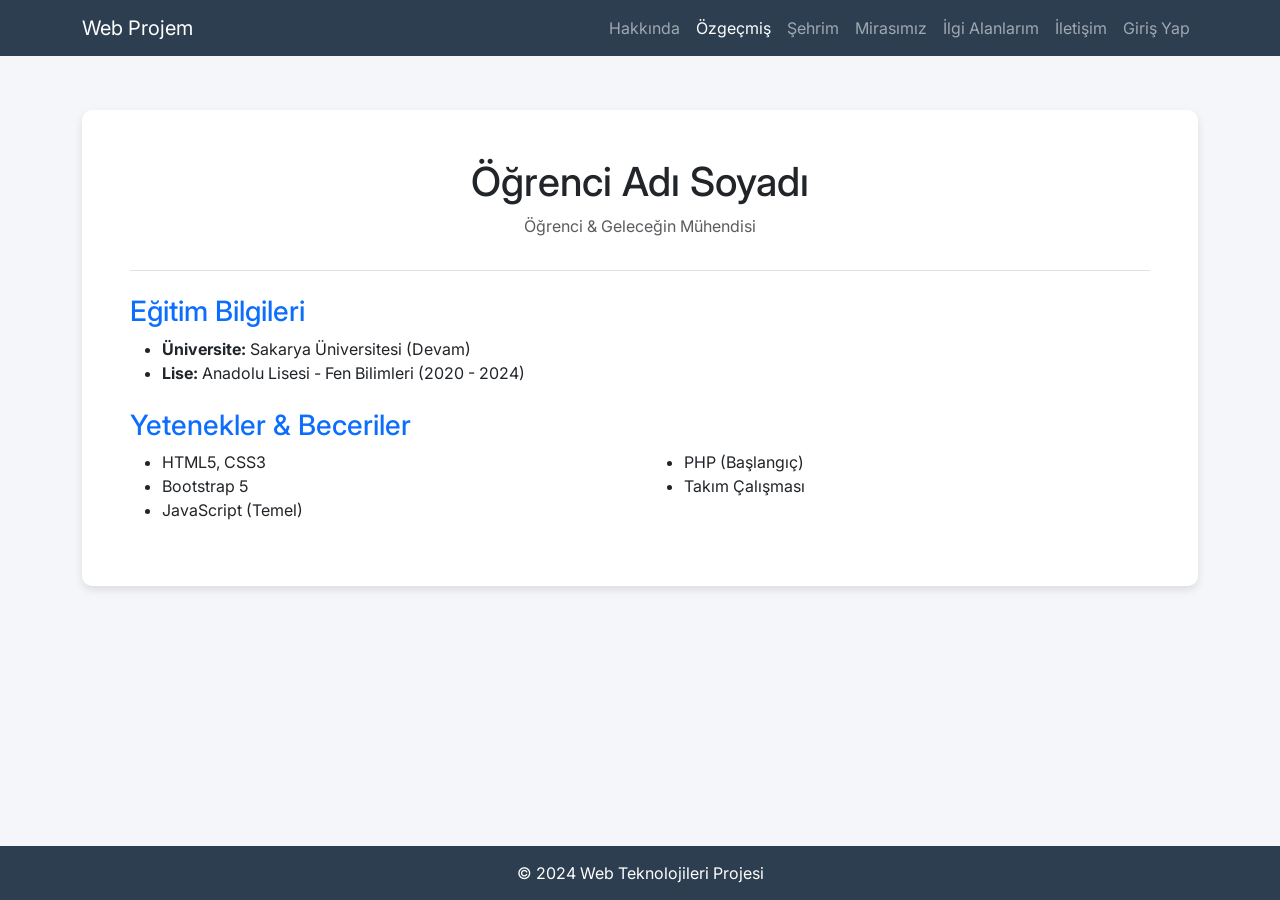
==== cv.html @ 94d3ac08 "cv ve şehrim kısmı eklendi" ====
<!DOCTYPE html>
<html lang="tr">
<head>
    <meta charset="UTF-8">
    <meta name="viewport" content="width=device-width, initial-scale=1.0">
    <title>Özgeçmiş - Benim Web Sitem</title>
    <link href="https://cdn.jsdelivr.net/npm/bootstrap@5.3.0/dist/css/bootstrap.min.css" rel="stylesheet">
    <link href="css/style.css" rel="stylesheet">
</head>
<body>
    <nav class="navbar navbar-expand-lg navbar-dark">
        <div class="container">
            <a class="navbar-brand" href="index.html">Web Projem</a>
            <div class="collapse navbar-collapse" id="menum">
                <ul class="navbar-nav ms-auto">
                    <li class="nav-item"><a class="nav-link" href="index.html">Hakkında</a></li>
                    <li class="nav-item"><a class="nav-link active" href="cv.html">Özgeçmiş</a></li>
                    <li class="nav-item"><a class="nav-link" href="sehrim.html">Şehrim</a></li>
                    <li class="nav-item"><a class="nav-link" href="mirasımız.html">Mirasımız</a></li>
                    <li class="nav-item"><a class="nav-link" href="ilgi.html">İlgi Alanlarım</a></li>
                    <li class="nav-item"><a class="nav-link" href="iletisim.html">İletişim</a></li>
                    <li class="nav-item"><a class="nav-link" href="login.html">Giriş Yap</a></li>
                </ul>
            </div>
        </div>
    </nav>

    <main class="container my-4">
        <article class="bg-white p-5 kutu-golge">
            <header class="border-bottom pb-3 mb-4 text-center">
                <h1>Öğrenci Adı Soyadı</h1>
                <p class="text-muted">Öğrenci & Geleceğin Mühendisi</p>
            </header>

            <section class="mb-4">
                <h3 class="text-primary">Eğitim Bilgileri</h3>
                <ul>
                    <li><strong>Üniversite:</strong> Sakarya Üniversitesi (Devam)</li>
                    <li><strong>Lise:</strong> Anadolu Lisesi - Fen Bilimleri (2020 - 2024)</li>
                </ul>
            </section>

            <section>
                <h3 class="text-primary">Yetenekler & Beceriler</h3>
                <div class="row">
                    <div class="col-md-6">
                        <ul>
                            <li>HTML5, CSS3</li>
                            <li>Bootstrap 5</li>
                            <li>JavaScript (Temel)</li>
                        </ul>
                    </div>
                    <div class="col-md-6">
                        <ul>
                            <li>PHP (Başlangıç)</li>
                            <li>Takım Çalışması</li>
                        </ul>
                    </div>
                </div>
            </section>
        </article>
    </main>

    <footer>
        <p class="mb-0">© 2024 Web Teknolojileri Projesi</p>
    </footer>
</body>
</html>
---- css/style.css ----
/* Google Fonts */
@import url('https://fonts.googleapis.com/css2?family=Inter:wght@300;400;600&display=swap');

body {
    font-family: 'Inter', sans-serif;
    background-color: #f4f6f9;
    display: flex;
    flex-direction: column;
    min-height: 100vh;
}

.navbar {
    background-color: #2c3e50;
}

.nav-link:hover {
    color: #f39c12 !important;
}

main {
    flex: 1;
    padding-top: 30px;
    padding-bottom: 50px;
}

footer {
    background-color: #2c3e50;
    color: white;
    text-align: center;
    padding: 15px 0;
    margin-top: auto;
}

.kutu-golge {
    box-shadow: 0 4px 8px rgba(0,0,0,0.1);
    border-radius: 10px;
}

.carousel-item img {
    height: 400px;
    object-fit: cover;
    border-radius: 10px;
}

.hata-mesaji {
    color: red;
    font-size: 13px;
    display: none;
    margin-top: 5px;
}
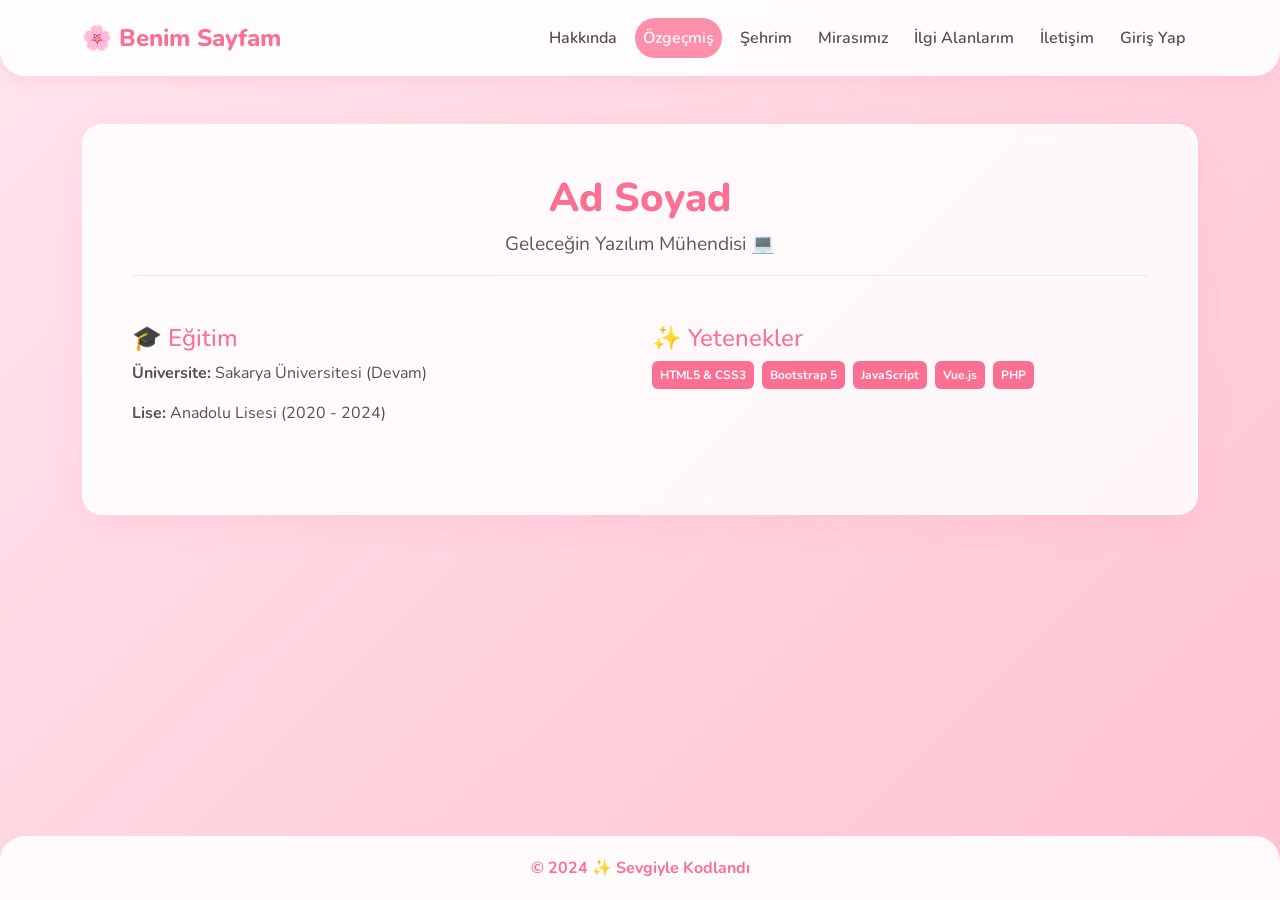
==== commit c5cd7aa0: "genel site görüntüsü güncellendi" ====
--- a/cv.html
+++ b/cv.html
@@ -3,20 +3,20 @@
 <head>
     <meta charset="UTF-8">
     <meta name="viewport" content="width=device-width, initial-scale=1.0">
-    <title>Özgeçmiş - Benim Web Sitem</title>
+    <title>Özgeçmiş 🎓</title>
     <link href="https://cdn.jsdelivr.net/npm/bootstrap@5.3.0/dist/css/bootstrap.min.css" rel="stylesheet">
     <link href="css/style.css" rel="stylesheet">
 </head>
 <body>
-    <nav class="navbar navbar-expand-lg navbar-dark">
+    <nav class="navbar navbar-expand-lg navbar-light sticky-top">
         <div class="container">
-            <a class="navbar-brand" href="index.html">Web Projem</a>
+            <a class="navbar-brand" href="index.html">🌸 Benim Sayfam</a>
             <div class="collapse navbar-collapse" id="menum">
                 <ul class="navbar-nav ms-auto">
                     <li class="nav-item"><a class="nav-link" href="index.html">Hakkında</a></li>
                     <li class="nav-item"><a class="nav-link active" href="cv.html">Özgeçmiş</a></li>
                     <li class="nav-item"><a class="nav-link" href="sehrim.html">Şehrim</a></li>
-                    <li class="nav-item"><a class="nav-link" href="mirasımız.html">Mirasımız</a></li>
+                    <li class="nav-item"><a class="nav-link" href="miras.html">Mirasımız</a></li>
                     <li class="nav-item"><a class="nav-link" href="ilgi.html">İlgi Alanlarım</a></li>
                     <li class="nav-item"><a class="nav-link" href="iletisim.html">İletişim</a></li>
                     <li class="nav-item"><a class="nav-link" href="login.html">Giriş Yap</a></li>
@@ -25,44 +25,35 @@
         </div>
     </nav>
 
-    <main class="container my-4">
-        <article class="bg-white p-5 kutu-golge">
-            <header class="border-bottom pb-3 mb-4 text-center">
-                <h1>Öğrenci Adı Soyadı</h1>
-                <p class="text-muted">Öğrenci & Geleceğin Mühendisi</p>
-            </header>
-
-            <section class="mb-4">
-                <h3 class="text-primary">Eğitim Bilgileri</h3>
-                <ul>
-                    <li><strong>Üniversite:</strong> Sakarya Üniversitesi (Devam)</li>
-                    <li><strong>Lise:</strong> Anadolu Lisesi - Fen Bilimleri (2020 - 2024)</li>
-                </ul>
-            </section>
-
-            <section>
-                <h3 class="text-primary">Yetenekler & Beceriler</h3>
-                <div class="row">
-                    <div class="col-md-6">
-                        <ul>
-                            <li>HTML5, CSS3</li>
-                            <li>Bootstrap 5</li>
-                            <li>JavaScript (Temel)</li>
-                        </ul>
-                    </div>
-                    <div class="col-md-6">
-                        <ul>
-                            <li>PHP (Başlangıç)</li>
-                            <li>Takım Çalışması</li>
-                        </ul>
-                    </div>
+    <main class="container my-5">
+        <div class="kutu-golge text-center p-5">
+            <h1 style="color: var(--secondary-color); font-weight: 800;">Ad Soyad</h1>
+            <p class="text-muted" style="font-size: 1.2rem;">Geleceğin Yazılım Mühendisi 💻</p>
+            <hr style="border-color: var(--primary-color);">
+            
+            <div class="row mt-5 text-start">
+                <div class="col-md-6 mb-4">
+                    <h4 style="color: var(--secondary-color);">🎓 Eğitim</h4>
+                    <p><strong>Üniversite:</strong> Sakarya Üniversitesi (Devam)</p>
+                    <p><strong>Lise:</strong> Anadolu Lisesi (2020 - 2024)</p>
                 </div>
-            </section>
-        </article>
+                <div class="col-md-6 mb-4">
+                    <h4 style="color: var(--secondary-color);">✨ Yetenekler</h4>
+                    <span class="badge bg-primary p-2 mb-2 me-1 border-0" style="background-color: var(--secondary-color) !important;">HTML5 & CSS3</span>
+                    <span class="badge bg-primary p-2 mb-2 me-1 border-0" style="background-color: var(--secondary-color) !important;">Bootstrap 5</span>
+                    <span class="badge bg-primary p-2 mb-2 me-1 border-0" style="background-color: var(--secondary-color) !important;">JavaScript</span>
+                    <span class="badge bg-primary p-2 mb-2 me-1 border-0" style="background-color: var(--secondary-color) !important;">Vue.js</span>
+                    <span class="badge bg-primary p-2 mb-2 border-0" style="background-color: var(--secondary-color) !important;">PHP</span>
+                </div>
+            </div>
+        </div>
     </main>
 
     <footer>
-        <p class="mb-0">© 2024 Web Teknolojileri Projesi</p>
+        <div class="container">
+            <p class="mb-0">© 2024 ✨ Sevgiyle Kodlandı</p>
+        </div>
     </footer>
+    <script src="https://cdn.jsdelivr.net/npm/bootstrap@5.3.0/dist/js/bootstrap.bundle.min.js"></script>
 </body>
 </html>
--- a/css/style.css
+++ b/css/style.css
@@ -1,50 +1,112 @@
-/* Google Fonts */
-@import url('https://fonts.googleapis.com/css2?family=Inter:wght@300;400;600&display=swap');
+@import url('https://fonts.googleapis.com/css2?family=Nunito:wght@400;600;700;800&display=swap');
+
+:root {
+    --primary-color: #ff8fab;
+    --secondary-color: #fb6f92;
+    --bg-color: #ffe5ec;
+    --card-bg: rgba(255, 255, 255, 0.85);
+    --text-color: #5c4d53;
+}
 
 body {
-    font-family: 'Inter', sans-serif;
-    background-color: #f4f6f9;
+    font-family: 'Nunito', sans-serif;
+    background: linear-gradient(135deg, #ffe5ec 0%, #ffc2d1 100%);
+    color: var(--text-color);
+    min-height: 100vh;
     display: flex;
     flex-direction: column;
-    min-height: 100vh;
 }
 
+/* Navbar */
 .navbar {
-    background-color: #2c3e50;
+    background: rgba(255, 255, 255, 0.9) !important;
+    backdrop-filter: blur(10px);
+    box-shadow: 0 4px 15px rgba(255, 143, 171, 0.2);
+    border-radius: 0 0 25px 25px;
+    padding: 15px 0;
+}
+.navbar-brand {
+    color: var(--secondary-color) !important;
+    font-weight: 800;
+    font-size: 1.5rem;
+}
+.nav-link {
+    color: var(--text-color) !important;
+    font-weight: 600;
+    margin: 0 5px;
+    border-radius: 20px;
+    transition: all 0.3s ease;
+}
+.nav-link:hover, .nav-link.active {
+    background-color: var(--primary-color);
+    color: white !important;
 }
 
-.nav-link:hover {
-    color: #f39c12 !important;
+/* Cards (Kutularımız) */
+.kutu-golge {
+    background: var(--card-bg);
+    border-radius: 20px;
+    box-shadow: 0 10px 30px rgba(255, 143, 171, 0.15);
+    border: 2px solid rgba(255, 255, 255, 0.6);
+    backdrop-filter: blur(8px);
+    transition: transform 0.3s ease;
+    padding: 20px;
+}
+.kutu-golge:hover {
+    transform: translateY(-5px);
 }
 
-main {
-    flex: 1;
-    padding-top: 30px;
-    padding-bottom: 50px;
+/* Butonlar */
+.btn-primary, .btn-success {
+    background-color: var(--secondary-color);
+    border: none;
+    border-radius: 25px;
+    padding: 10px 25px;
+    font-weight: 700;
+    transition: all 0.3s;
+}
+.btn-primary:hover, .btn-success:hover {
+    background-color: #e55b7e;
+    transform: scale(1.05);
+}
+.btn-light {
+    border-radius: 25px;
+    font-weight: 600;
 }
 
-footer {
-    background-color: #2c3e50;
-    color: white;
-    text-align: center;
-    padding: 15px 0;
-    margin-top: auto;
+/* Form Elemanları */
+.form-control, .form-select {
+    border-radius: 15px;
+    border: 2px solid #ffc2d1;
+    padding: 12px;
+}
+.form-control:focus, .form-select:focus {
+    box-shadow: 0 0 10px rgba(255, 143, 171, 0.3);
+    border-color: var(--secondary-color);
+    outline: none;
 }
 
-.kutu-golge {
-    box-shadow: 0 4px 8px rgba(0,0,0,0.1);
-    border-radius: 10px;
+/* Footer */
+footer {
+    background: rgba(255, 255, 255, 0.9);
+    backdrop-filter: blur(10px);
+    color: var(--secondary-color);
+    text-align: center;
+    padding: 20px 0;
+    margin-top: auto;
+    border-radius: 25px 25px 0 0;
+    font-weight: 700;
 }
 
-.carousel-item img {
-    height: 400px;
-    object-fit: cover;
-    border-radius: 10px;
+/* Görseller */
+img {
+    border-radius: 20px;
 }
 
 .hata-mesaji {
-    color: red;
-    font-size: 13px;
+    color: #e55b7e;
+    font-size: 14px;
     display: none;
     margin-top: 5px;
+    font-weight: 600;
 }
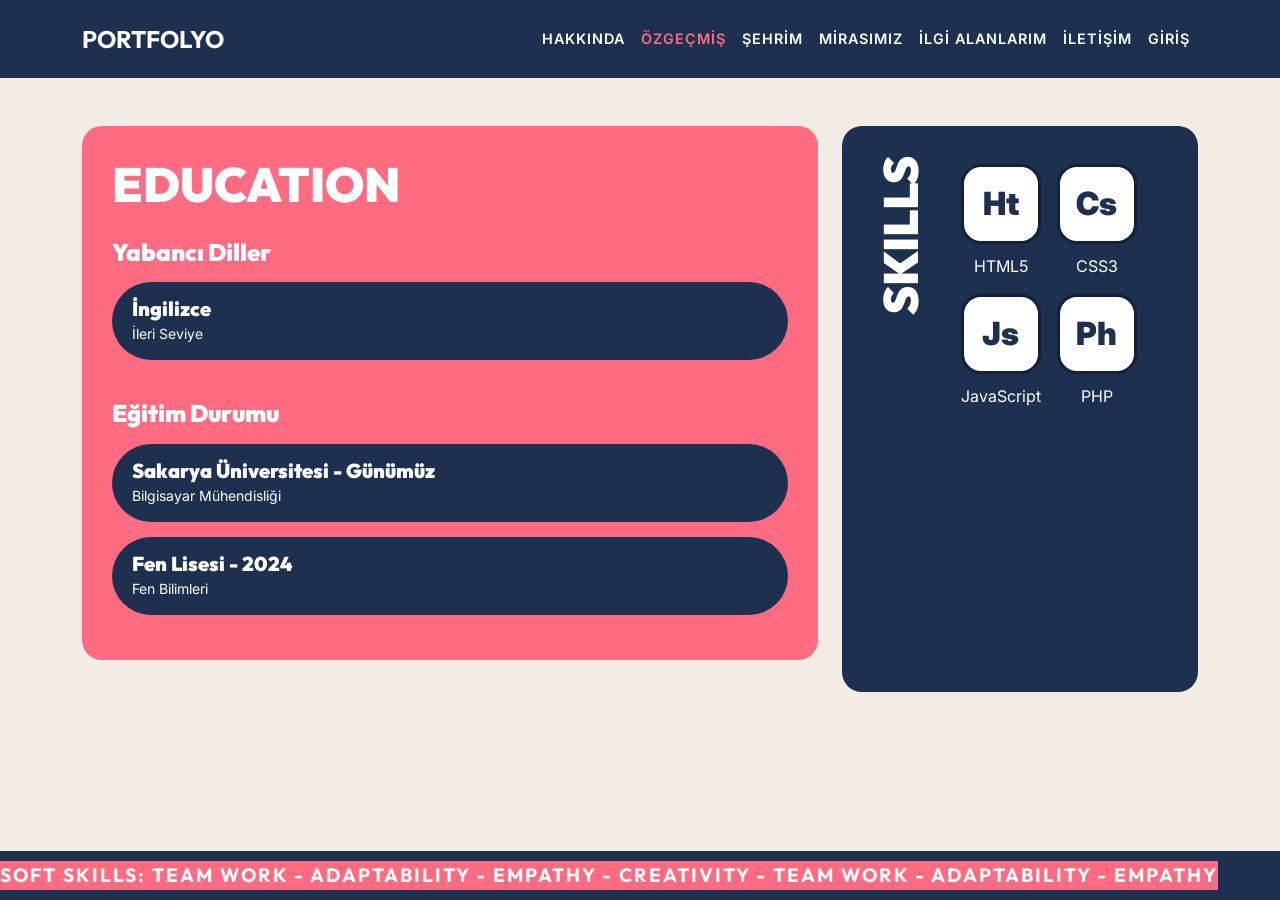
==== commit 367479bc: "site tasarımı iyileştirildi" ====
--- a/cv.html
+++ b/cv.html
@@ -3,57 +3,90 @@
 <head>
     <meta charset="UTF-8">
     <meta name="viewport" content="width=device-width, initial-scale=1.0">
-    <title>Özgeçmiş 🎓</title>
+    <title>Özgeçmiş - Portfolyo</title>
     <link href="https://cdn.jsdelivr.net/npm/bootstrap@5.3.0/dist/css/bootstrap.min.css" rel="stylesheet">
     <link href="css/style.css" rel="stylesheet">
 </head>
 <body>
-    <nav class="navbar navbar-expand-lg navbar-light sticky-top">
+
+    <nav class="navbar navbar-expand-lg navbar-dark">
         <div class="container">
-            <a class="navbar-brand" href="index.html">🌸 Benim Sayfam</a>
-            <div class="collapse navbar-collapse" id="menum">
+            <a class="navbar-brand" href="index.html">PORTFOLYO</a>
+            <button class="navbar-toggler" type="button" data-bs-toggle="collapse" data-bs-target="#navbarNav">
+                <span class="navbar-toggler-icon"></span>
+            </button>
+            <div class="collapse navbar-collapse" id="navbarNav">
                 <ul class="navbar-nav ms-auto">
                     <li class="nav-item"><a class="nav-link" href="index.html">Hakkında</a></li>
                     <li class="nav-item"><a class="nav-link active" href="cv.html">Özgeçmiş</a></li>
                     <li class="nav-item"><a class="nav-link" href="sehrim.html">Şehrim</a></li>
-                    <li class="nav-item"><a class="nav-link" href="miras.html">Mirasımız</a></li>
+                    <li class="nav-item"><a class="nav-link" href="mirasımız.html">Mirasımız</a></li>
                     <li class="nav-item"><a class="nav-link" href="ilgi.html">İlgi Alanlarım</a></li>
-                    <li class="nav-item"><a class="nav-link" href="iletisim.html">İletişim</a></li>
-                    <li class="nav-item"><a class="nav-link" href="login.html">Giriş Yap</a></li>
+                    <li class="nav-item"><a class="nav-link" href="iletişim.html">İletişim</a></li>
+                    <li class="nav-item"><a class="nav-link" href="login.html">Giriş</a></li>
                 </ul>
             </div>
         </div>
     </nav>
 
     <main class="container my-5">
-        <div class="kutu-golge text-center p-5">
-            <h1 style="color: var(--secondary-color); font-weight: 800;">Ad Soyad</h1>
-            <p class="text-muted" style="font-size: 1.2rem;">Geleceğin Yazılım Mühendisi 💻</p>
-            <hr style="border-color: var(--primary-color);">
-            
-            <div class="row mt-5 text-start">
-                <div class="col-md-6 mb-4">
-                    <h4 style="color: var(--secondary-color);">🎓 Eğitim</h4>
-                    <p><strong>Üniversite:</strong> Sakarya Üniversitesi (Devam)</p>
-                    <p><strong>Lise:</strong> Anadolu Lisesi (2020 - 2024)</p>
+        <div class="row">
+            <!-- Sol Taraf: Eğitim -->
+            <div class="col-md-8">
+                <div class="education-box">
+                    <h2 class="cv-section-title mb-4">EDUCATION</h2>
+                    
+                    <h4 class="mb-3 text-white">Yabancı Diller</h4>
+                    <div class="education-item">
+                        <h5 class="mb-0">İngilizce</h5>
+                        <small>İleri Seviye</small>
+                    </div>
+
+                    <h4 class="mb-3 mt-4 text-white">Eğitim Durumu</h4>
+                    <div class="education-item">
+                        <h5 class="mb-0">Sakarya Üniversitesi - Günümüz</h5>
+                        <small>Bilgisayar Mühendisliği</small>
+                    </div>
+                    <div class="education-item">
+                        <h5 class="mb-0">Fen Lisesi - 2024</h5>
+                        <small>Fen Bilimleri</small>
+                    </div>
                 </div>
-                <div class="col-md-6 mb-4">
-                    <h4 style="color: var(--secondary-color);">✨ Yetenekler</h4>
-                    <span class="badge bg-primary p-2 mb-2 me-1 border-0" style="background-color: var(--secondary-color) !important;">HTML5 & CSS3</span>
-                    <span class="badge bg-primary p-2 mb-2 me-1 border-0" style="background-color: var(--secondary-color) !important;">Bootstrap 5</span>
-                    <span class="badge bg-primary p-2 mb-2 me-1 border-0" style="background-color: var(--secondary-color) !important;">JavaScript</span>
-                    <span class="badge bg-primary p-2 mb-2 me-1 border-0" style="background-color: var(--secondary-color) !important;">Vue.js</span>
-                    <span class="badge bg-primary p-2 mb-2 border-0" style="background-color: var(--secondary-color) !important;">PHP</span>
+            </div>
+
+            <!-- Sağ Taraf: Beceriler -->
+            <div class="col-md-4">
+                <div class="skills-box">
+                    <h2 class="cv-section-title mb-4" style="writing-mode: vertical-rl; transform: rotate(180deg); float: left;">SKILLS</h2>
+                    <div class="d-flex flex-wrap justify-content-center">
+                        <div class="m-2">
+                            <div class="skill-icon">Ht</div>
+                            <span class="d-block mt-2">HTML5</span>
+                        </div>
+                        <div class="m-2">
+                            <div class="skill-icon">Cs</div>
+                            <span class="d-block mt-2">CSS3</span>
+                        </div>
+                        <div class="m-2">
+                            <div class="skill-icon">Js</div>
+                            <span class="d-block mt-2">JavaScript</span>
+                        </div>
+                        <div class="m-2">
+                            <div class="skill-icon">Ph</div>
+                            <span class="d-block mt-2">PHP</span>
+                        </div>
+                    </div>
                 </div>
             </div>
         </div>
     </main>
 
-    <footer>
-        <div class="container">
-            <p class="mb-0">© 2024 ✨ Sevgiyle Kodlandı</p>
+    <div class="marquee-container mt-auto">
+        <div class="marquee-content" style="background-color: var(--accent-pink);">
+            SOFT SKILLS: TEAM WORK - ADAPTABILITY - EMPATHY - CREATIVITY - TEAM WORK - ADAPTABILITY - EMPATHY
         </div>
-    </footer>
+    </div>
+
     <script src="https://cdn.jsdelivr.net/npm/bootstrap@5.3.0/dist/js/bootstrap.bundle.min.js"></script>
 </body>
-</html>+</html>
--- a/css/style.css
+++ b/css/style.css
@@ -1,112 +1,210 @@
-@import url('https://fonts.googleapis.com/css2?family=Nunito:wght@400;600;700;800&display=swap');
+@import url('https://fonts.googleapis.com/css2?family=Outfit:wght@400;700;900&family=Inter:wght@400;600&display=swap');
 
 :root {
-    --primary-color: #ff8fab;
-    --secondary-color: #fb6f92;
-    --bg-color: #ffe5ec;
-    --card-bg: rgba(255, 255, 255, 0.85);
-    --text-color: #5c4d53;
+    --bg-color: #f3ece4; /* Bej Arka Plan */
+    --primary-blue: #1e3050; /* Koyu Lacivert */
+    --dark-blue: #132035;
+    --accent-pink: #ff6b81; /* Aksan Pembe */
+    --light-pink: #ffb6c1;
+    --white: #ffffff;
 }
 
 body {
-    font-family: 'Nunito', sans-serif;
-    background: linear-gradient(135deg, #ffe5ec 0%, #ffc2d1 100%);
-    color: var(--text-color);
-    min-height: 100vh;
+    font-family: 'Inter', sans-serif;
+    background-color: var(--bg-color);
+    color: var(--dark-blue);
     display: flex;
     flex-direction: column;
+    min-height: 100vh;
+    margin: 0;
+}
+
+h1, h2, h3, h4, h5, h6 {
+    font-family: 'Outfit', sans-serif;
+    font-weight: 900;
 }
 
 /* Navbar */
 .navbar {
-    background: rgba(255, 255, 255, 0.9) !important;
-    backdrop-filter: blur(10px);
-    box-shadow: 0 4px 15px rgba(255, 143, 171, 0.2);
-    border-radius: 0 0 25px 25px;
-    padding: 15px 0;
+    background-color: var(--primary-blue);
+    padding: 1rem 0;
 }
 .navbar-brand {
-    color: var(--secondary-color) !important;
-    font-weight: 800;
+    font-family: 'Outfit', sans-serif;
     font-size: 1.5rem;
+    font-weight: 700;
+    color: var(--white) !important;
 }
 .nav-link {
-    color: var(--text-color) !important;
+    color: var(--white) !important;
     font-weight: 600;
-    margin: 0 5px;
-    border-radius: 20px;
-    transition: all 0.3s ease;
+    text-transform: uppercase;
+    font-size: 0.9rem;
+    letter-spacing: 1px;
 }
 .nav-link:hover, .nav-link.active {
-    background-color: var(--primary-color);
-    color: white !important;
-}
-
-/* Cards (Kutularımız) */
-.kutu-golge {
-    background: var(--card-bg);
-    border-radius: 20px;
-    box-shadow: 0 10px 30px rgba(255, 143, 171, 0.15);
-    border: 2px solid rgba(255, 255, 255, 0.6);
-    backdrop-filter: blur(8px);
-    transition: transform 0.3s ease;
-    padding: 20px;
-}
-.kutu-golge:hover {
-    transform: translateY(-5px);
-}
-
-/* Butonlar */
-.btn-primary, .btn-success {
-    background-color: var(--secondary-color);
-    border: none;
-    border-radius: 25px;
-    padding: 10px 25px;
+    color: var(--accent-pink) !important;
+}
+
+/* Kayan Yazı Animasyonu (Marquee) */
+.marquee-container {
+    background-color: var(--primary-blue);
+    color: var(--white);
+    padding: 10px 0;
+    overflow: hidden;
+    white-space: nowrap;
+    position: relative;
+    width: 100%;
+}
+.marquee-content {
+    display: inline-block;
+    animation: marquee 20s linear infinite;
+    font-family: 'Outfit', sans-serif;
     font-weight: 700;
-    transition: all 0.3s;
-}
-.btn-primary:hover, .btn-success:hover {
-    background-color: #e55b7e;
-    transform: scale(1.05);
-}
-.btn-light {
-    border-radius: 25px;
+    font-size: 1.2rem;
+    letter-spacing: 2px;
+}
+@keyframes marquee {
+    0% { transform: translateX(0); }
+    100% { transform: translateX(-50%); }
+}
+
+/* Hakkında (Hero) Kısmı */
+.hero-title {
+    font-size: 5rem;
+    color: var(--primary-blue);
+    line-height: 1;
+    margin-bottom: 2rem;
+    text-transform: uppercase;
+}
+.hero-badge {
+    background-color: var(--accent-pink);
+    color: var(--white);
+    padding: 5px 15px;
+    border-radius: 20px;
+    font-size: 1rem;
+    position: relative;
+    top: -20px;
+    left: 10px;
+    display: inline-block;
+    transform: rotate(-10deg);
+}
+
+.profile-card {
+    background: var(--white);
+    border-radius: 20px;
+    padding: 30px;
+    box-shadow: 0 10px 30px rgba(0,0,0,0.05);
+    position: relative;
+    overflow: hidden;
+}
+.profile-card::before {
+    content: '';
+    position: absolute;
+    top: -50px;
+    right: -50px;
+    width: 150px;
+    height: 150px;
+    background: var(--light-pink);
+    border-radius: 50%;
+    z-index: 0;
+}
+.profile-img-wrapper {
+    position: relative;
+    z-index: 1;
+}
+.profile-img {
+    width: 100%;
+    border-radius: 50%;
+    border: 5px solid var(--white);
+    box-shadow: 0 5px 15px rgba(0,0,0,0.1);
+}
+
+/* Eğitim ve Yetenekler Kutuları (Özgeçmiş) */
+.cv-section-title {
+    font-size: 3rem;
+    color: var(--white);
+    text-transform: uppercase;
+    margin: 0;
+}
+.education-box {
+    background-color: var(--accent-pink);
+    border-radius: 20px;
+    padding: 30px;
+    color: var(--white);
+    margin-bottom: 2rem;
+}
+.education-item {
+    background-color: var(--primary-blue);
+    padding: 15px 20px;
+    border-radius: 50px;
+    margin-bottom: 15px;
+    display: inline-block;
+    width: 100%;
+}
+.skills-box {
+    background-color: var(--primary-blue);
+    border-radius: 20px;
+    padding: 30px;
+    color: var(--white);
+    text-align: center;
+    height: 100%;
+}
+.skill-icon {
+    width: 80px;
+    height: 80px;
+    background: var(--white);
+    color: var(--primary-blue);
+    border-radius: 20px;
+    display: flex;
+    align-items: center;
+    justify-content: center;
+    font-size: 2rem;
+    font-weight: 900;
+    margin: 0 auto 10px;
+    border: 3px solid var(--dark-blue);
+}
+
+/* API Kartları */
+.api-grid {
+    display: grid;
+    grid-template-columns: repeat(auto-fill, minmax(220px, 1fr));
+    gap: 30px;
+}
+.movie-card {
+    background: var(--white);
+    border-radius: 15px;
+    overflow: hidden;
+    box-shadow: 0 5px 15px rgba(0,0,0,0.05);
+    transition: transform 0.3s;
+    border: 2px solid transparent;
+}
+.movie-card:hover {
+    transform: translateY(-10px);
+    border-color: var(--accent-pink);
+}
+.movie-img {
+    width: 100%;
+    height: 320px;
+    object-fit: cover;
+}
+.movie-info {
+    padding: 15px;
+}
+.movie-title {
+    font-size: 1.2rem;
+    color: var(--primary-blue);
+    margin-bottom: 5px;
+}
+.movie-year {
+    color: var(--accent-pink);
     font-weight: 600;
 }
 
-/* Form Elemanları */
-.form-control, .form-select {
-    border-radius: 15px;
-    border: 2px solid #ffc2d1;
-    padding: 12px;
-}
-.form-control:focus, .form-select:focus {
-    box-shadow: 0 0 10px rgba(255, 143, 171, 0.3);
-    border-color: var(--secondary-color);
-    outline: none;
-}
-
-/* Footer */
 footer {
-    background: rgba(255, 255, 255, 0.9);
-    backdrop-filter: blur(10px);
-    color: var(--secondary-color);
+    background-color: var(--primary-blue);
+    color: var(--white);
     text-align: center;
     padding: 20px 0;
     margin-top: auto;
-    border-radius: 25px 25px 0 0;
-    font-weight: 700;
-}
-
-/* Görseller */
-img {
-    border-radius: 20px;
-}
-
-.hata-mesaji {
-    color: #e55b7e;
-    font-size: 14px;
-    display: none;
-    margin-top: 5px;
-    font-weight: 600;
-}+}
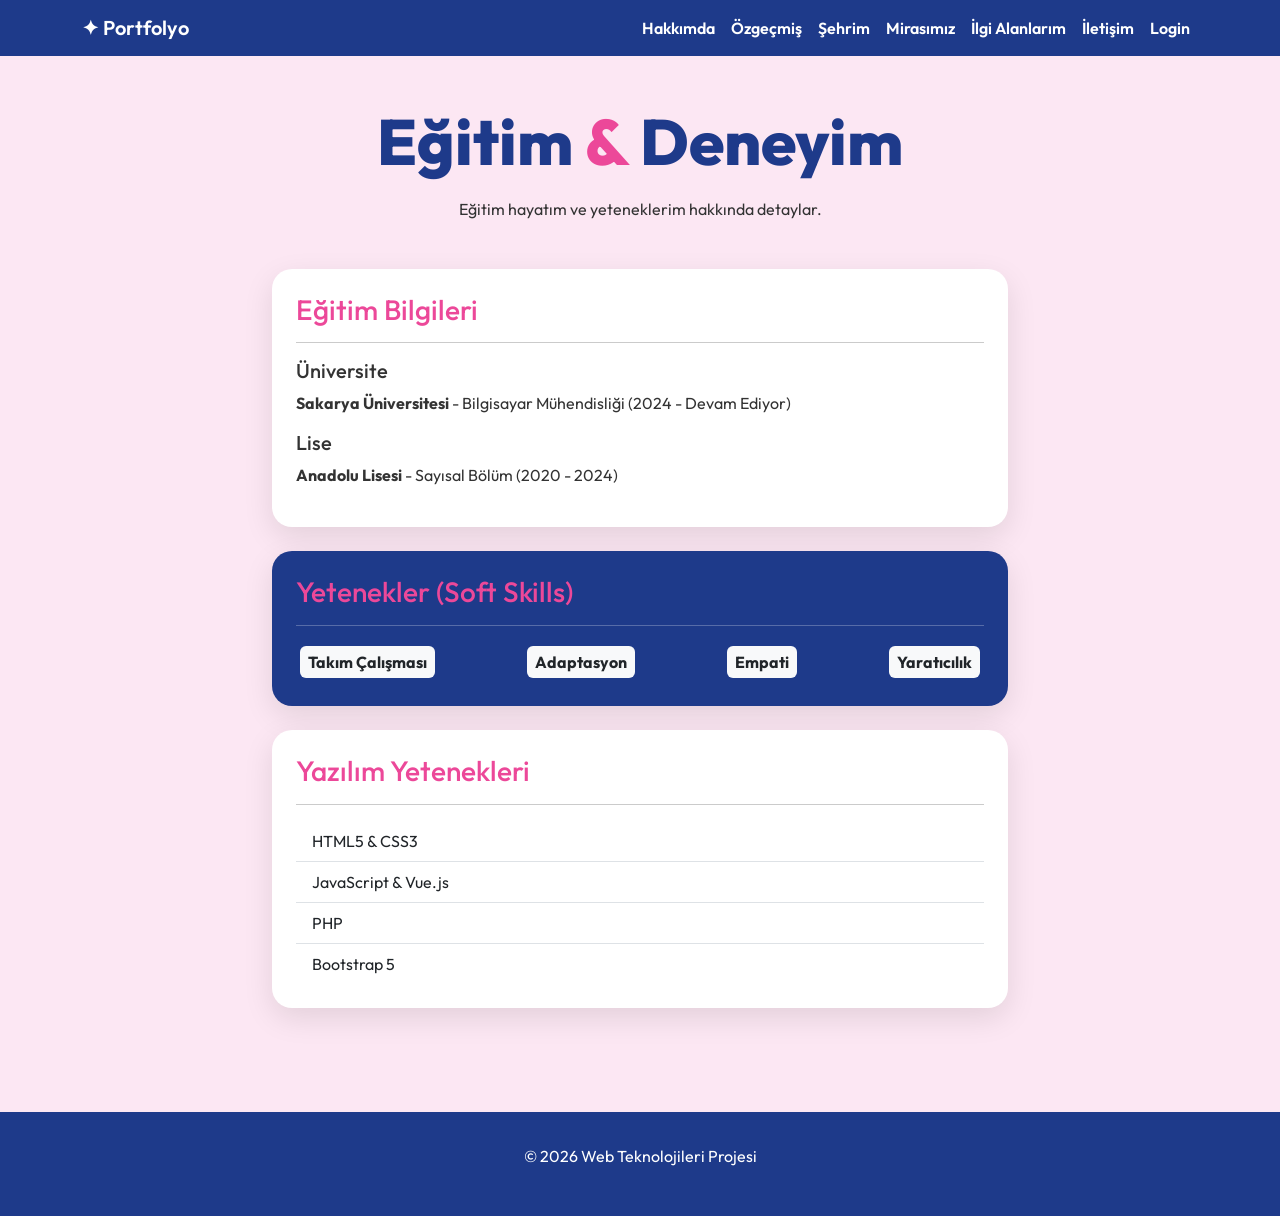
==== commit 7563c9bc: "site içerisindeki yazılar düzenlendi" ====
--- a/cv.html
+++ b/cv.html
@@ -3,90 +3,77 @@
 <head>
     <meta charset="UTF-8">
     <meta name="viewport" content="width=device-width, initial-scale=1.0">
-    <title>Özgeçmiş - Portfolyo</title>
+    <title>Özgeçmiş | Portfolyo</title>
     <link href="https://cdn.jsdelivr.net/npm/bootstrap@5.3.0/dist/css/bootstrap.min.css" rel="stylesheet">
-    <link href="css/style.css" rel="stylesheet">
+    <link rel="stylesheet" href="css/style.css">
 </head>
 <body>
-
     <nav class="navbar navbar-expand-lg navbar-dark">
         <div class="container">
-            <a class="navbar-brand" href="index.html">PORTFOLYO</a>
+            <a class="navbar-brand" href="index.html">✦ Portfolyo</a>
             <button class="navbar-toggler" type="button" data-bs-toggle="collapse" data-bs-target="#navbarNav">
                 <span class="navbar-toggler-icon"></span>
             </button>
             <div class="collapse navbar-collapse" id="navbarNav">
                 <ul class="navbar-nav ms-auto">
-                    <li class="nav-item"><a class="nav-link" href="index.html">Hakkında</a></li>
+                    <li class="nav-item"><a class="nav-link" href="index.html">Hakkımda</a></li>
                     <li class="nav-item"><a class="nav-link active" href="cv.html">Özgeçmiş</a></li>
                     <li class="nav-item"><a class="nav-link" href="sehrim.html">Şehrim</a></li>
-                    <li class="nav-item"><a class="nav-link" href="mirasımız.html">Mirasımız</a></li>
+                    <li class="nav-item"><a class="nav-link" href="mirasimiz.html">Mirasımız</a></li>
                     <li class="nav-item"><a class="nav-link" href="ilgi.html">İlgi Alanlarım</a></li>
-                    <li class="nav-item"><a class="nav-link" href="iletişim.html">İletişim</a></li>
-                    <li class="nav-item"><a class="nav-link" href="login.html">Giriş</a></li>
+                    <li class="nav-item"><a class="nav-link" href="iletisim.html">İletişim</a></li>
+                    <li class="nav-item"><a class="nav-link" href="login.html">Login</a></li>
                 </ul>
             </div>
         </div>
     </nav>
 
-    <main class="container my-5">
-        <div class="row">
-            <!-- Sol Taraf: Eğitim -->
-            <div class="col-md-8">
-                <div class="education-box">
-                    <h2 class="cv-section-title mb-4">EDUCATION</h2>
+    <div class="container mt-5">
+        <header class="text-center mb-5">
+            <h1 class="hero-title">Eğitim <span>&</span> Deneyim</h1>
+            <p>Eğitim hayatım ve yeteneklerim hakkında detaylar.</p>
+        </header>
+
+        <section class="row">
+            <div class="col-md-8 mx-auto">
+                <article class="card-custom p-4 mb-4">
+                    <h3 style="color: var(--primary-pink);">Eğitim Bilgileri</h3>
+                    <hr>
+                    <h5>Üniversite</h5>
+                    <p><strong>Sakarya Üniversitesi</strong> - Bilgisayar Mühendisliği (2024 - Devam Ediyor)</p>
                     
-                    <h4 class="mb-3 text-white">Yabancı Diller</h4>
-                    <div class="education-item">
-                        <h5 class="mb-0">İngilizce</h5>
-                        <small>İleri Seviye</small>
+                    <h5>Lise</h5>
+                    <p><strong>Anadolu Lisesi</strong> - Sayısal Bölüm (2020 - 2024)</p>
+                </article>
+
+                <article class="card-custom p-4 mb-4" style="background-color: var(--primary-blue); color: white;">
+                    <h3 style="color: var(--primary-pink);">Yetenekler (Soft Skills)</h3>
+                    <hr style="border-color: white;">
+                    <div class="d-flex justify-content-between flex-wrap">
+                        <span class="badge bg-light text-dark fs-6 m-1 p-2">Takım Çalışması</span>
+                        <span class="badge bg-light text-dark fs-6 m-1 p-2">Adaptasyon</span>
+                        <span class="badge bg-light text-dark fs-6 m-1 p-2">Empati</span>
+                        <span class="badge bg-light text-dark fs-6 m-1 p-2">Yaratıcılık</span>
                     </div>
+                </article>
 
-                    <h4 class="mb-3 mt-4 text-white">Eğitim Durumu</h4>
-                    <div class="education-item">
-                        <h5 class="mb-0">Sakarya Üniversitesi - Günümüz</h5>
-                        <small>Bilgisayar Mühendisliği</small>
-                    </div>
-                    <div class="education-item">
-                        <h5 class="mb-0">Fen Lisesi - 2024</h5>
-                        <small>Fen Bilimleri</small>
-                    </div>
-                </div>
+                <article class="card-custom p-4 mb-4">
+                    <h3 style="color: var(--primary-pink);">Yazılım Yetenekleri</h3>
+                    <hr>
+                    <ul class="list-group list-group-flush">
+                        <li class="list-group-item bg-transparent">HTML5 & CSS3</li>
+                        <li class="list-group-item bg-transparent">JavaScript & Vue.js</li>
+                        <li class="list-group-item bg-transparent">PHP</li>
+                        <li class="list-group-item bg-transparent">Bootstrap 5</li>
+                    </ul>
+                </article>
             </div>
-
-            <!-- Sağ Taraf: Beceriler -->
-            <div class="col-md-4">
-                <div class="skills-box">
-                    <h2 class="cv-section-title mb-4" style="writing-mode: vertical-rl; transform: rotate(180deg); float: left;">SKILLS</h2>
-                    <div class="d-flex flex-wrap justify-content-center">
-                        <div class="m-2">
-                            <div class="skill-icon">Ht</div>
-                            <span class="d-block mt-2">HTML5</span>
-                        </div>
-                        <div class="m-2">
-                            <div class="skill-icon">Cs</div>
-                            <span class="d-block mt-2">CSS3</span>
-                        </div>
-                        <div class="m-2">
-                            <div class="skill-icon">Js</div>
-                            <span class="d-block mt-2">JavaScript</span>
-                        </div>
-                        <div class="m-2">
-                            <div class="skill-icon">Ph</div>
-                            <span class="d-block mt-2">PHP</span>
-                        </div>
-                    </div>
-                </div>
-            </div>
-        </div>
-    </main>
-
-    <div class="marquee-container mt-auto">
-        <div class="marquee-content" style="background-color: var(--accent-pink);">
-            SOFT SKILLS: TEAM WORK - ADAPTABILITY - EMPATHY - CREATIVITY - TEAM WORK - ADAPTABILITY - EMPATHY
-        </div>
+        </section>
     </div>
 
+    <footer class="footer">
+        <p>&copy; 2026 Web Teknolojileri Projesi</p>
+    </footer>
     <script src="https://cdn.jsdelivr.net/npm/bootstrap@5.3.0/dist/js/bootstrap.bundle.min.js"></script>
 </body>
 </html>
--- a/css/style.css
+++ b/css/style.css
@@ -1,210 +1,108 @@
-@import url('https://fonts.googleapis.com/css2?family=Outfit:wght@400;700;900&family=Inter:wght@400;600&display=swap');
+@import url('https://fonts.googleapis.com/css2?family=Outfit:wght@400;600;800&display=swap');
 
 :root {
-    --bg-color: #f3ece4; /* Bej Arka Plan */
-    --primary-blue: #1e3050; /* Koyu Lacivert */
-    --dark-blue: #132035;
-    --accent-pink: #ff6b81; /* Aksan Pembe */
-    --light-pink: #ffb6c1;
+    --primary-blue: #1e3a8a;
+    --primary-pink: #ec4899;
+    --bg-color: #fce7f3;
+    --text-color: #333;
     --white: #ffffff;
 }
 
 body {
-    font-family: 'Inter', sans-serif;
+    font-family: 'Outfit', sans-serif;
     background-color: var(--bg-color);
-    color: var(--dark-blue);
-    display: flex;
-    flex-direction: column;
-    min-height: 100vh;
-    margin: 0;
+    color: var(--text-color);
 }
 
-h1, h2, h3, h4, h5, h6 {
-    font-family: 'Outfit', sans-serif;
-    font-weight: 900;
+.navbar {
+    background-color: var(--primary-blue) !important;
 }
 
-/* Navbar */
-.navbar {
-    background-color: var(--primary-blue);
-    padding: 1rem 0;
-}
-.navbar-brand {
-    font-family: 'Outfit', sans-serif;
-    font-size: 1.5rem;
-    font-weight: 700;
+.navbar-brand, .nav-link {
     color: var(--white) !important;
-}
-.nav-link {
-    color: var(--white) !important;
-    font-weight: 600;
-    text-transform: uppercase;
-    font-size: 0.9rem;
-    letter-spacing: 1px;
-}
-.nav-link:hover, .nav-link.active {
-    color: var(--accent-pink) !important;
-}
-
-/* Kayan Yazı Animasyonu (Marquee) */
-.marquee-container {
-    background-color: var(--primary-blue);
-    color: var(--white);
-    padding: 10px 0;
-    overflow: hidden;
-    white-space: nowrap;
-    position: relative;
-    width: 100%;
-}
-.marquee-content {
-    display: inline-block;
-    animation: marquee 20s linear infinite;
-    font-family: 'Outfit', sans-serif;
-    font-weight: 700;
-    font-size: 1.2rem;
-    letter-spacing: 2px;
-}
-@keyframes marquee {
-    0% { transform: translateX(0); }
-    100% { transform: translateX(-50%); }
-}
-
-/* Hakkında (Hero) Kısmı */
-.hero-title {
-    font-size: 5rem;
-    color: var(--primary-blue);
-    line-height: 1;
-    margin-bottom: 2rem;
-    text-transform: uppercase;
-}
-.hero-badge {
-    background-color: var(--accent-pink);
-    color: var(--white);
-    padding: 5px 15px;
-    border-radius: 20px;
-    font-size: 1rem;
-    position: relative;
-    top: -20px;
-    left: 10px;
-    display: inline-block;
-    transform: rotate(-10deg);
-}
-
-.profile-card {
-    background: var(--white);
-    border-radius: 20px;
-    padding: 30px;
-    box-shadow: 0 10px 30px rgba(0,0,0,0.05);
-    position: relative;
-    overflow: hidden;
-}
-.profile-card::before {
-    content: '';
-    position: absolute;
-    top: -50px;
-    right: -50px;
-    width: 150px;
-    height: 150px;
-    background: var(--light-pink);
-    border-radius: 50%;
-    z-index: 0;
-}
-.profile-img-wrapper {
-    position: relative;
-    z-index: 1;
-}
-.profile-img {
-    width: 100%;
-    border-radius: 50%;
-    border: 5px solid var(--white);
-    box-shadow: 0 5px 15px rgba(0,0,0,0.1);
-}
-
-/* Eğitim ve Yetenekler Kutuları (Özgeçmiş) */
-.cv-section-title {
-    font-size: 3rem;
-    color: var(--white);
-    text-transform: uppercase;
-    margin: 0;
-}
-.education-box {
-    background-color: var(--accent-pink);
-    border-radius: 20px;
-    padding: 30px;
-    color: var(--white);
-    margin-bottom: 2rem;
-}
-.education-item {
-    background-color: var(--primary-blue);
-    padding: 15px 20px;
-    border-radius: 50px;
-    margin-bottom: 15px;
-    display: inline-block;
-    width: 100%;
-}
-.skills-box {
-    background-color: var(--primary-blue);
-    border-radius: 20px;
-    padding: 30px;
-    color: var(--white);
-    text-align: center;
-    height: 100%;
-}
-.skill-icon {
-    width: 80px;
-    height: 80px;
-    background: var(--white);
-    color: var(--primary-blue);
-    border-radius: 20px;
-    display: flex;
-    align-items: center;
-    justify-content: center;
-    font-size: 2rem;
-    font-weight: 900;
-    margin: 0 auto 10px;
-    border: 3px solid var(--dark-blue);
-}
-
-/* API Kartları */
-.api-grid {
-    display: grid;
-    grid-template-columns: repeat(auto-fill, minmax(220px, 1fr));
-    gap: 30px;
-}
-.movie-card {
-    background: var(--white);
-    border-radius: 15px;
-    overflow: hidden;
-    box-shadow: 0 5px 15px rgba(0,0,0,0.05);
-    transition: transform 0.3s;
-    border: 2px solid transparent;
-}
-.movie-card:hover {
-    transform: translateY(-10px);
-    border-color: var(--accent-pink);
-}
-.movie-img {
-    width: 100%;
-    height: 320px;
-    object-fit: cover;
-}
-.movie-info {
-    padding: 15px;
-}
-.movie-title {
-    font-size: 1.2rem;
-    color: var(--primary-blue);
-    margin-bottom: 5px;
-}
-.movie-year {
-    color: var(--accent-pink);
     font-weight: 600;
 }
 
-footer {
+.nav-link:hover {
+    color: var(--primary-pink) !important;
+}
+
+.hero-section {
+    padding: 5rem 0;
+    text-align: center;
+}
+
+.hero-title {
+    font-size: 4rem;
+    font-weight: 800;
+    color: var(--primary-blue);
+    margin-bottom: 1rem;
+}
+
+.hero-title span {
+    color: var(--primary-pink);
+}
+
+.card-custom {
+    background-color: var(--white);
+    border-radius: 20px;
+    border: none;
+    box-shadow: 0 10px 30px rgba(0,0,0,0.1);
+    transition: transform 0.3s ease;
+}
+
+.card-custom:hover {
+    transform: translateY(-5px);
+}
+
+.star-icon {
+    color: var(--primary-pink);
+    font-size: 2rem;
+}
+
+.btn-custom {
+    background-color: var(--primary-pink);
+    color: var(--white);
+    border-radius: 30px;
+    padding: 10px 30px;
+    font-weight: 600;
+    border: none;
+    transition: all 0.3s;
+}
+
+.btn-custom:hover {
     background-color: var(--primary-blue);
     color: var(--white);
+}
+
+/* Specific elements for the vibe */
+.profile-img-container {
+    position: relative;
+    display: inline-block;
+}
+
+.profile-img-container::before {
+    content: "✦";
+    position: absolute;
+    top: -20px;
+    left: -20px;
+    color: var(--primary-pink);
+    font-size: 4rem;
+    z-index: -1;
+}
+
+.footer {
+    background-color: var(--primary-blue);
+    color: white;
+    padding: 2rem 0;
     text-align: center;
-    padding: 20px 0;
-    margin-top: auto;
+    margin-top: 5rem;
 }
+
+/* Movie Cards */
+.movie-card img {
+    height: 300px;
+    object-fit: cover;
+    border-top-left-radius: 20px;
+    border-top-right-radius: 20px;
+}
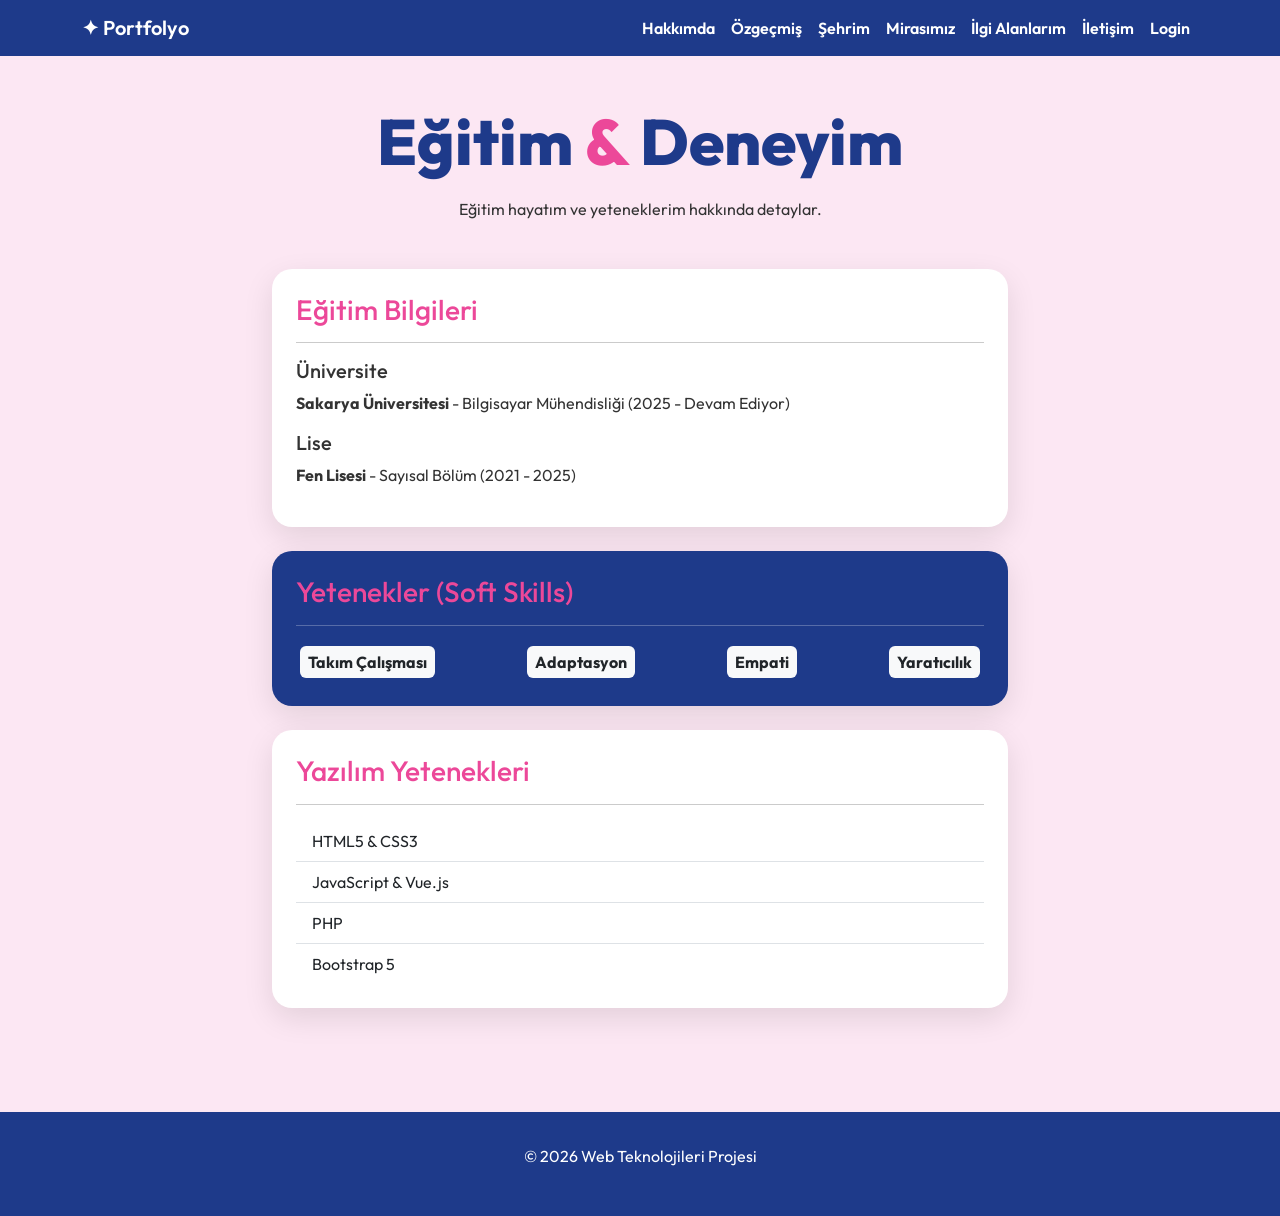
==== commit dd0858de: "cv kısmı düzenlendi" ====
--- a/cv.html
+++ b/cv.html
@@ -40,10 +40,10 @@
                     <h3 style="color: var(--primary-pink);">Eğitim Bilgileri</h3>
                     <hr>
                     <h5>Üniversite</h5>
-                    <p><strong>Sakarya Üniversitesi</strong> - Bilgisayar Mühendisliği (2024 - Devam Ediyor)</p>
+                    <p><strong>Sakarya Üniversitesi</strong> - Bilgisayar Mühendisliği (2025 - Devam Ediyor)</p>
                     
                     <h5>Lise</h5>
-                    <p><strong>Anadolu Lisesi</strong> - Sayısal Bölüm (2020 - 2024)</p>
+                    <p><strong>Fen Lisesi</strong> - Sayısal Bölüm (2021 - 2025)</p>
                 </article>
 
                 <article class="card-custom p-4 mb-4" style="background-color: var(--primary-blue); color: white;">
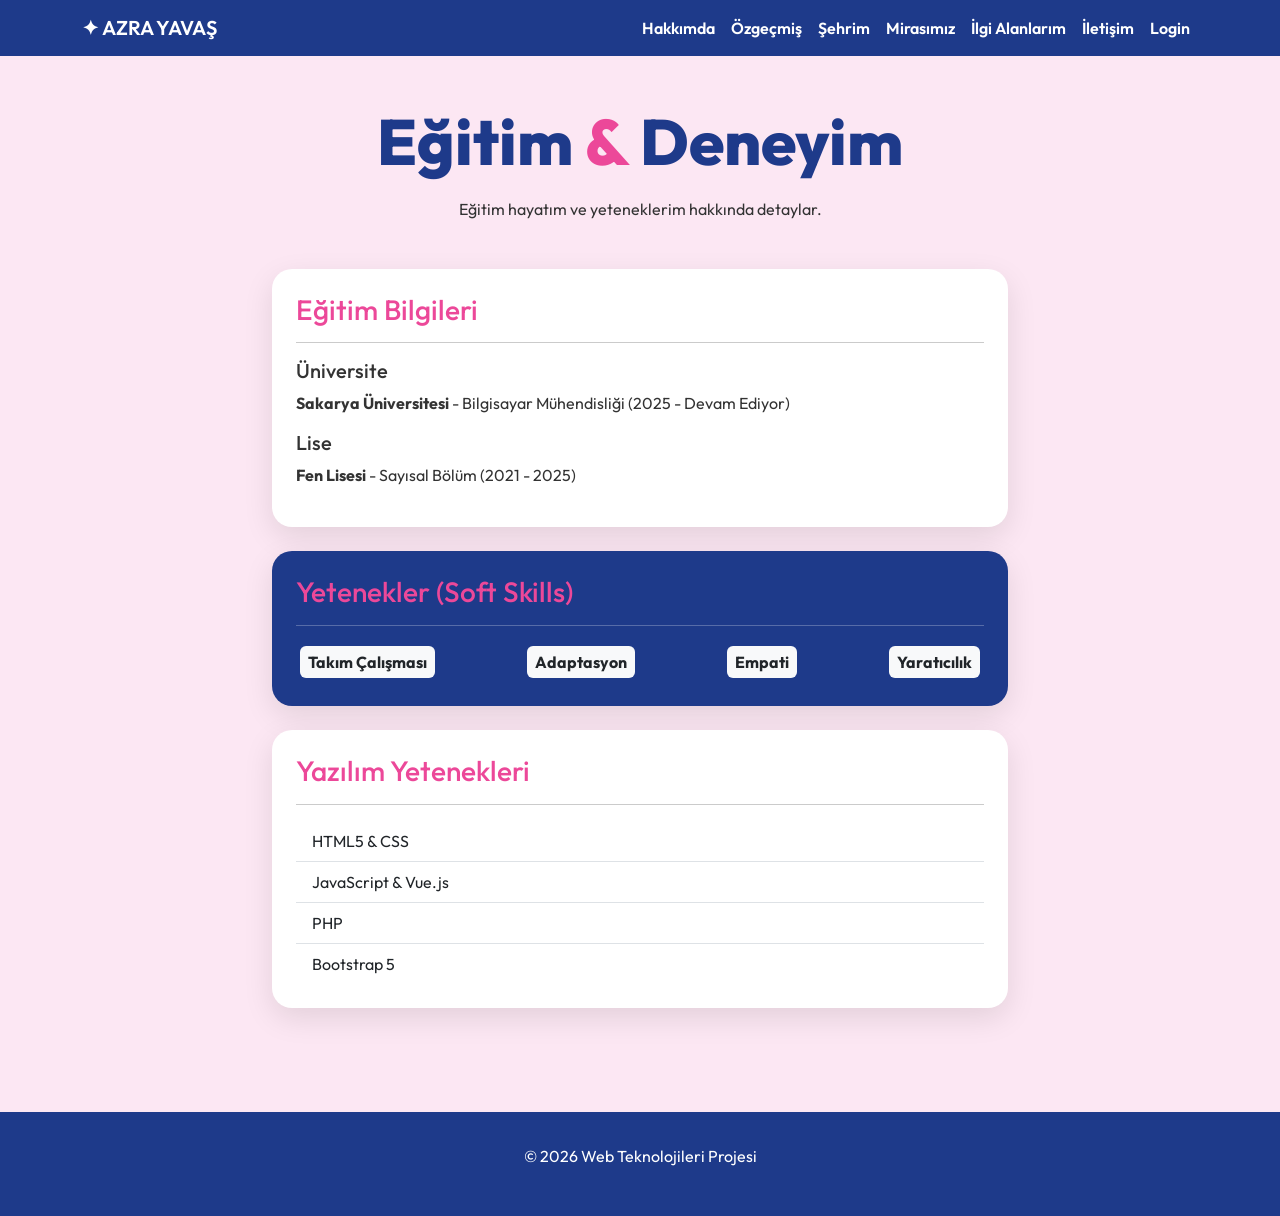
==== commit 0105821f: "fotoğraflar eklendi ve son değişiklikler yapıldı." ====
--- a/cv.html
+++ b/cv.html
@@ -10,7 +10,7 @@
 <body>
     <nav class="navbar navbar-expand-lg navbar-dark">
         <div class="container">
-            <a class="navbar-brand" href="index.html">✦ Portfolyo</a>
+            <a class="navbar-brand" href="index.html">✦ AZRA YAVAŞ</a>
             <button class="navbar-toggler" type="button" data-bs-toggle="collapse" data-bs-target="#navbarNav">
                 <span class="navbar-toggler-icon"></span>
             </button>
@@ -61,7 +61,7 @@
                     <h3 style="color: var(--primary-pink);">Yazılım Yetenekleri</h3>
                     <hr>
                     <ul class="list-group list-group-flush">
-                        <li class="list-group-item bg-transparent">HTML5 & CSS3</li>
+                        <li class="list-group-item bg-transparent">HTML5 & CSS</li>
                         <li class="list-group-item bg-transparent">JavaScript & Vue.js</li>
                         <li class="list-group-item bg-transparent">PHP</li>
                         <li class="list-group-item bg-transparent">Bootstrap 5</li>
--- a/css/style.css
+++ b/css/style.css
@@ -75,7 +75,7 @@
     color: var(--white);
 }
 
-/* Specific elements for the vibe */
+/* Sitenin vibeı için */
 .profile-img-container {
     position: relative;
     display: inline-block;
@@ -99,7 +99,7 @@
     margin-top: 5rem;
 }
 
-/* Movie Cards */
+/* Fiilm kartları */
 .movie-card img {
     height: 300px;
     object-fit: cover;
